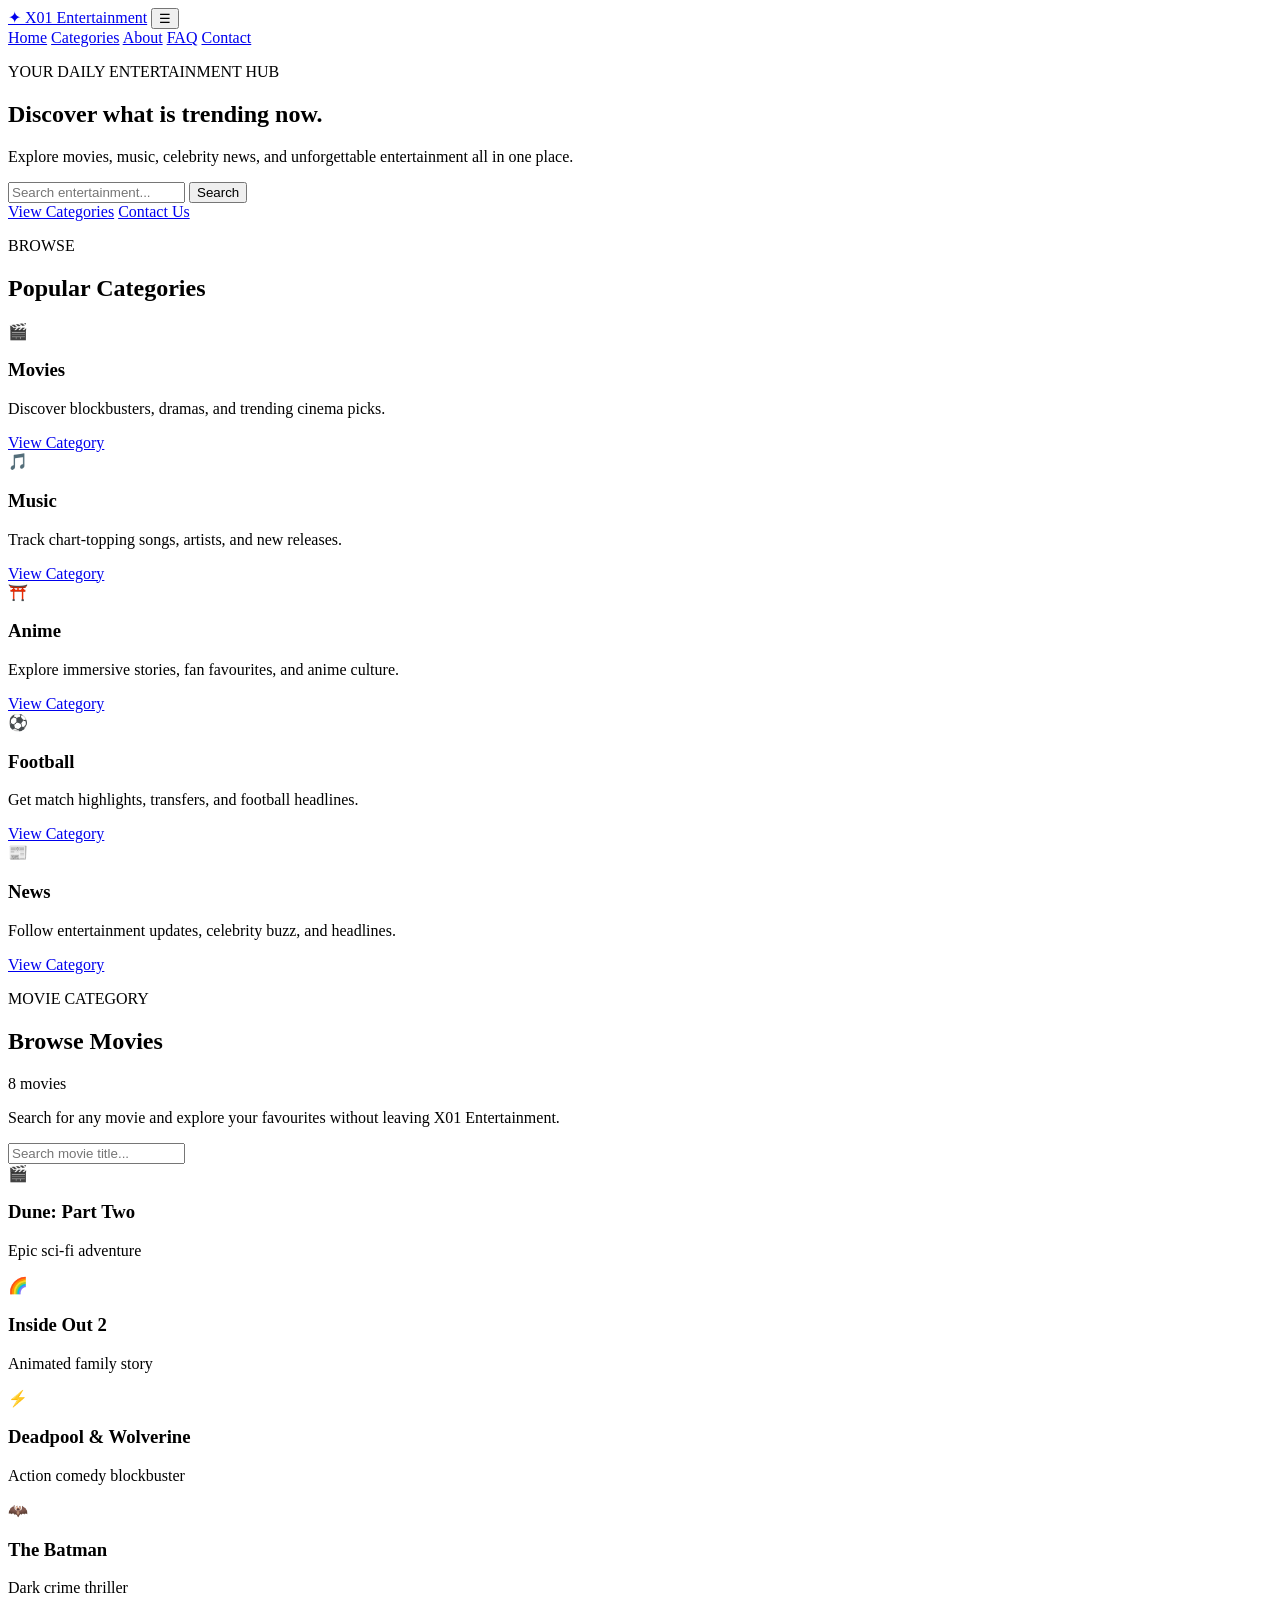
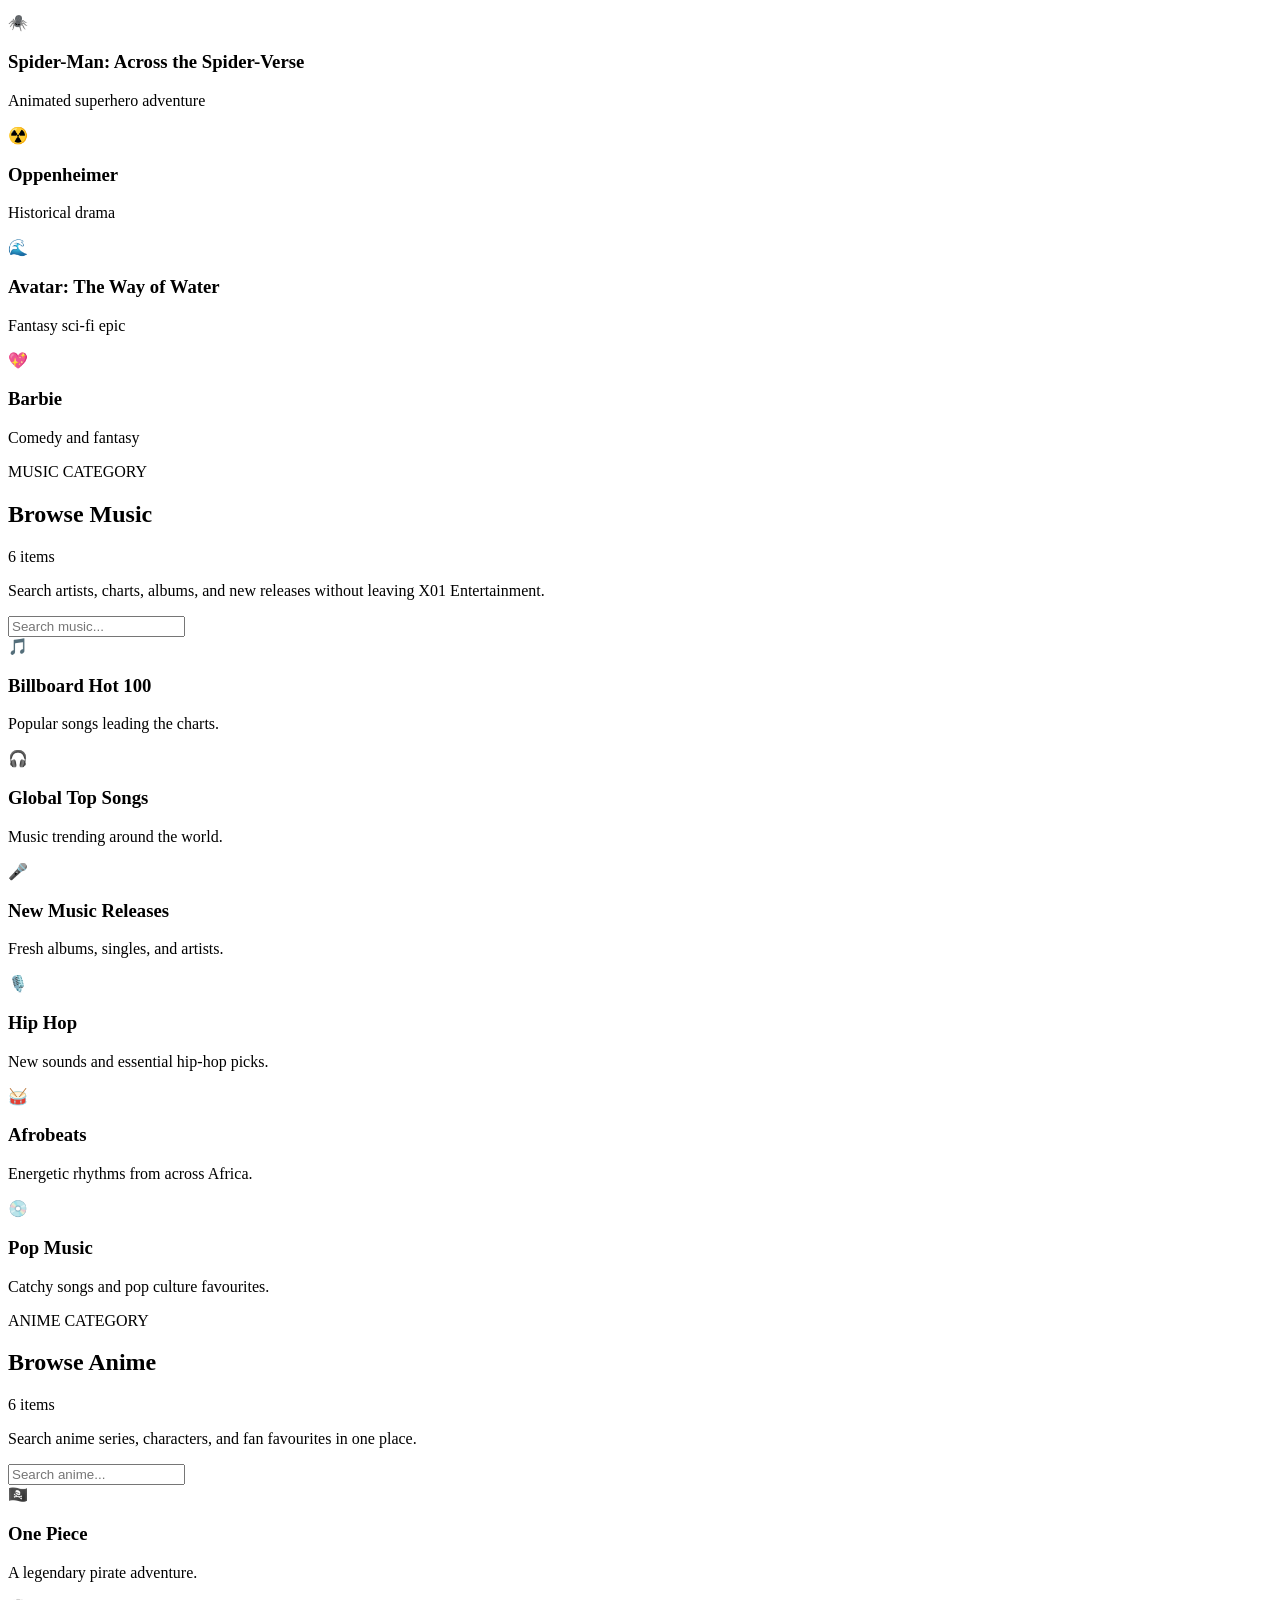
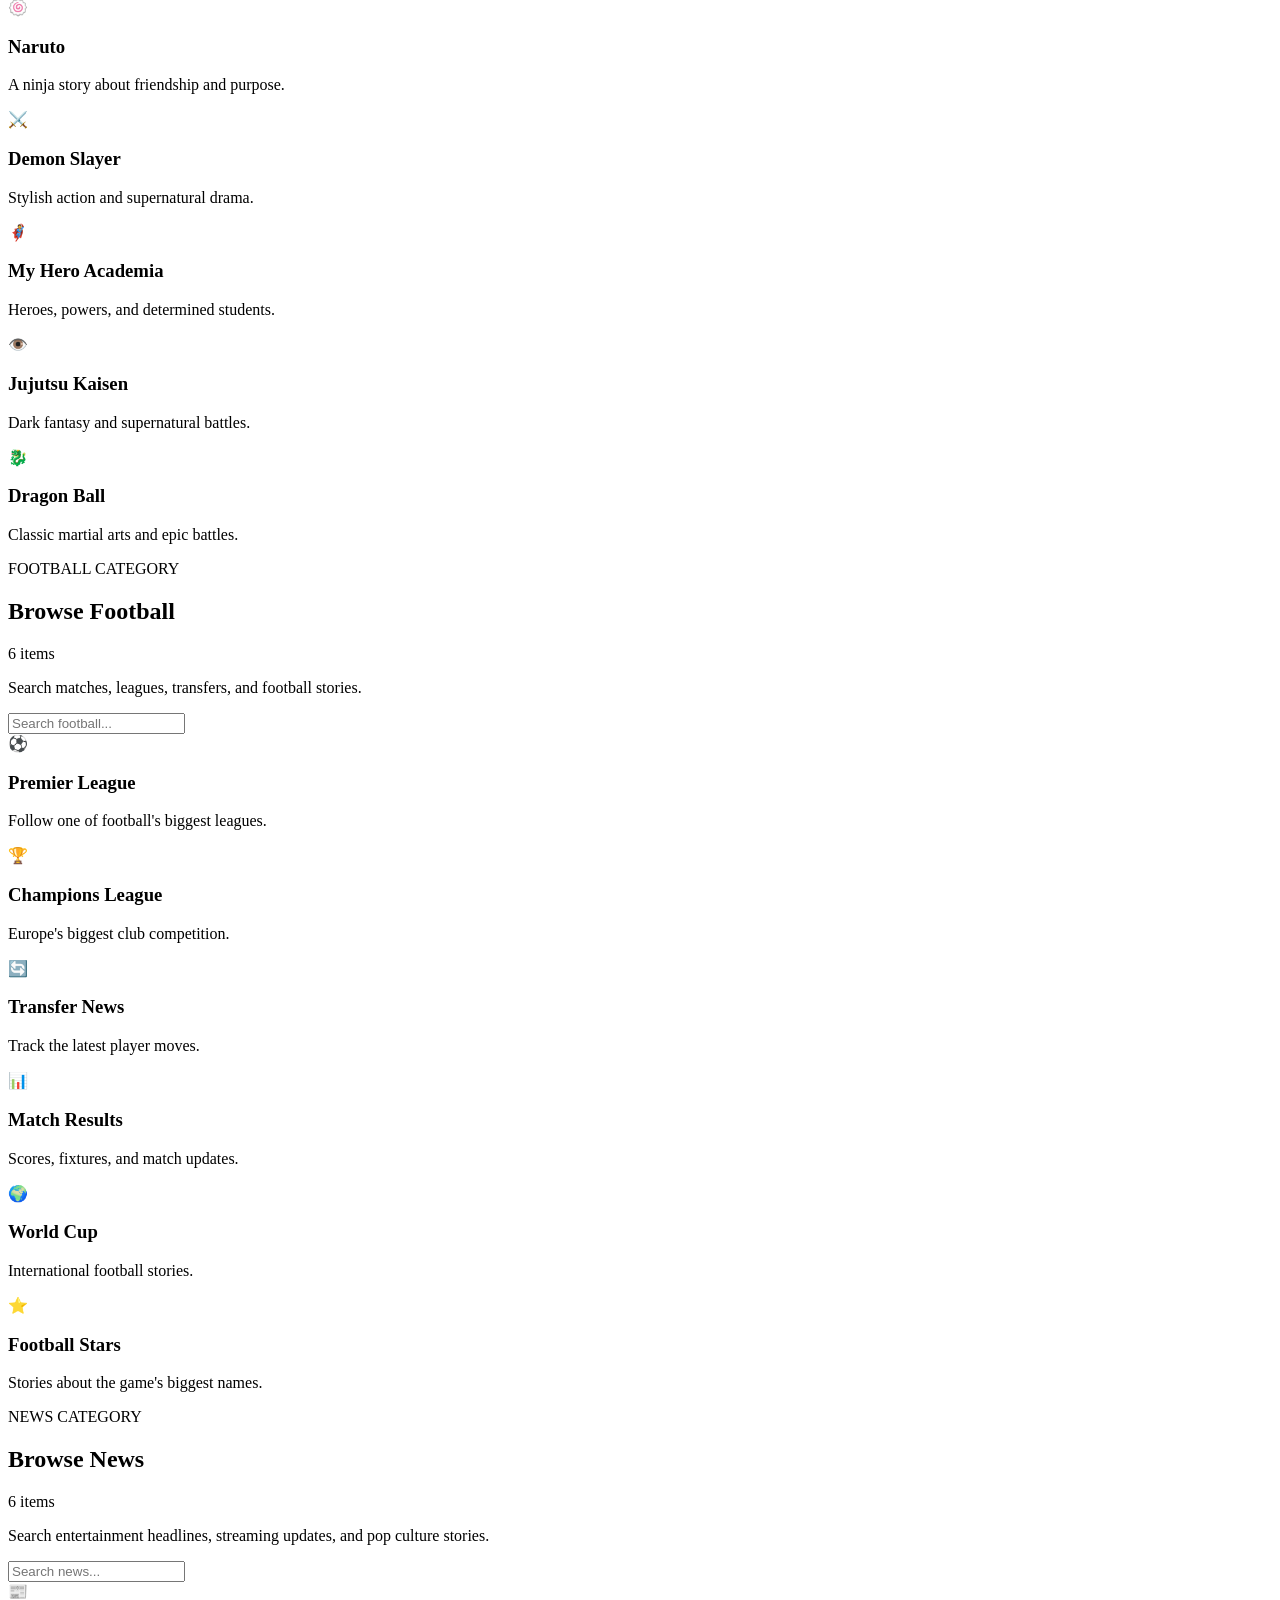
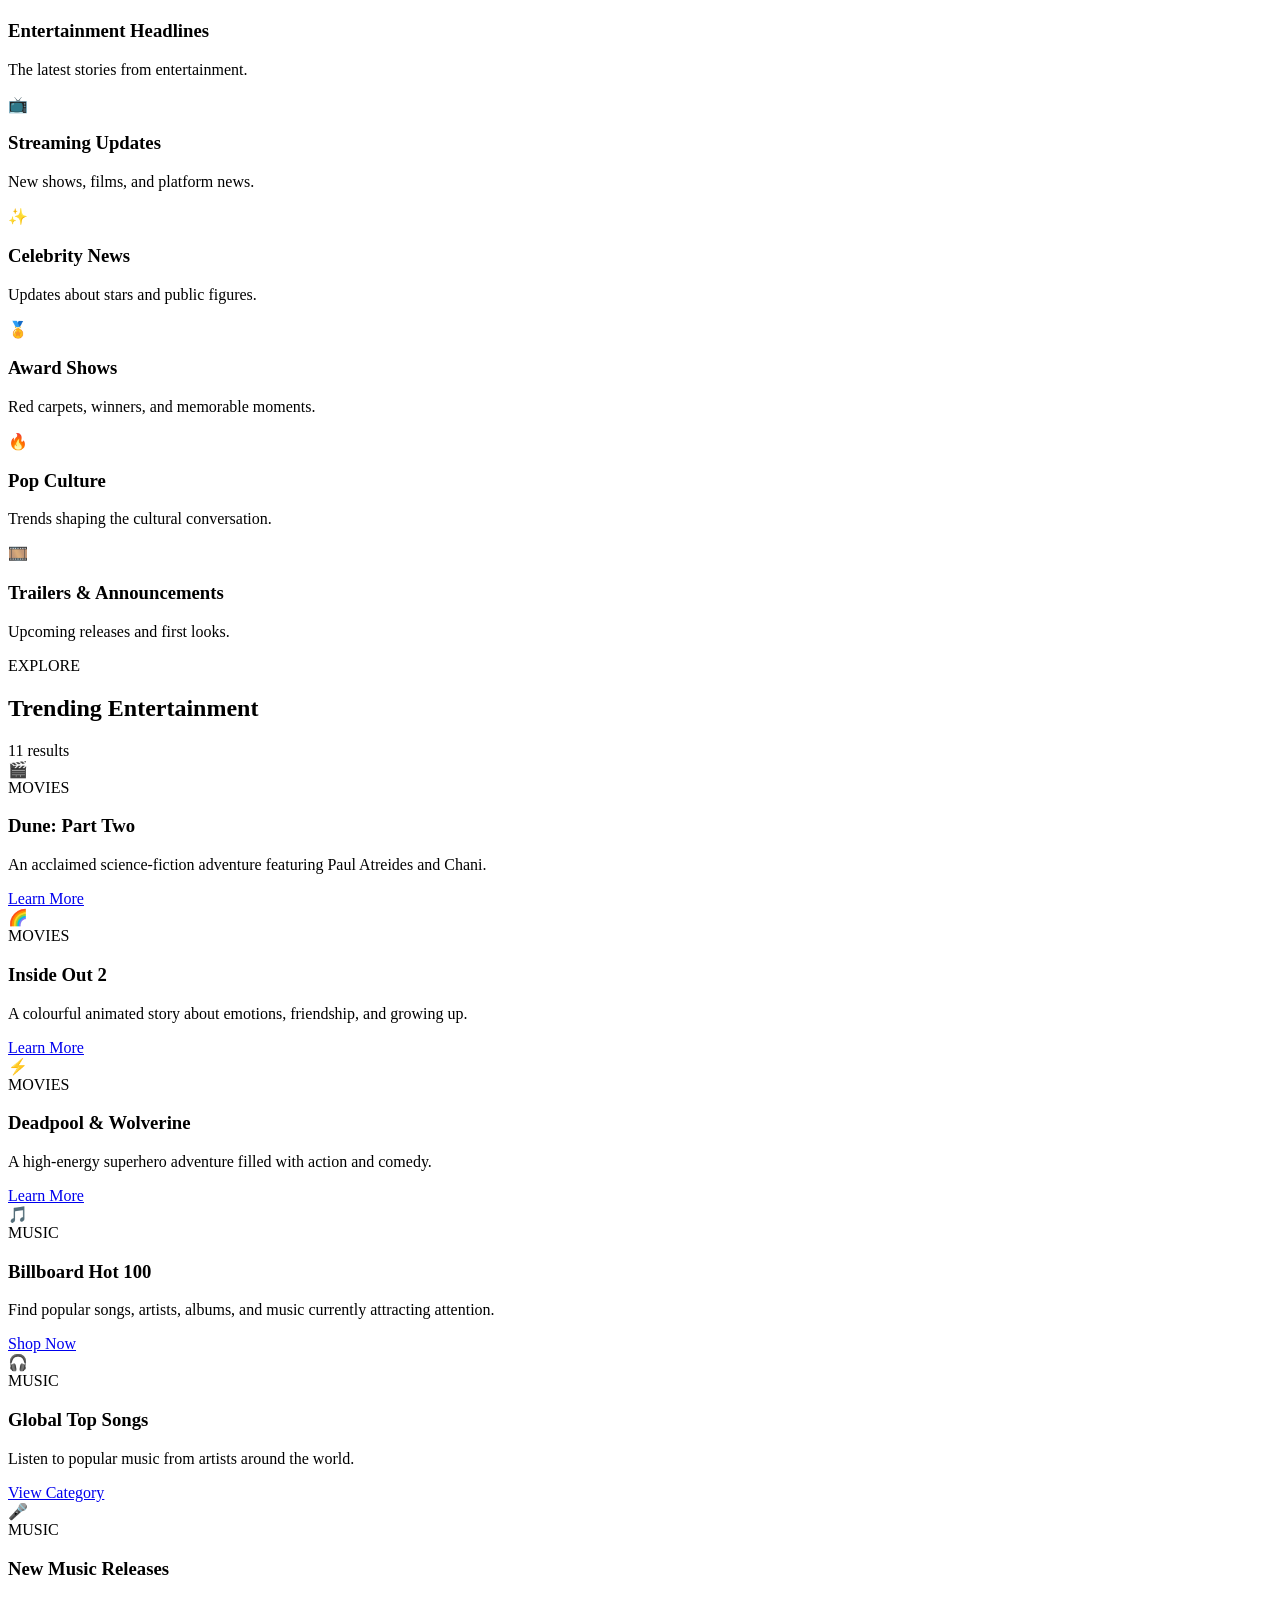
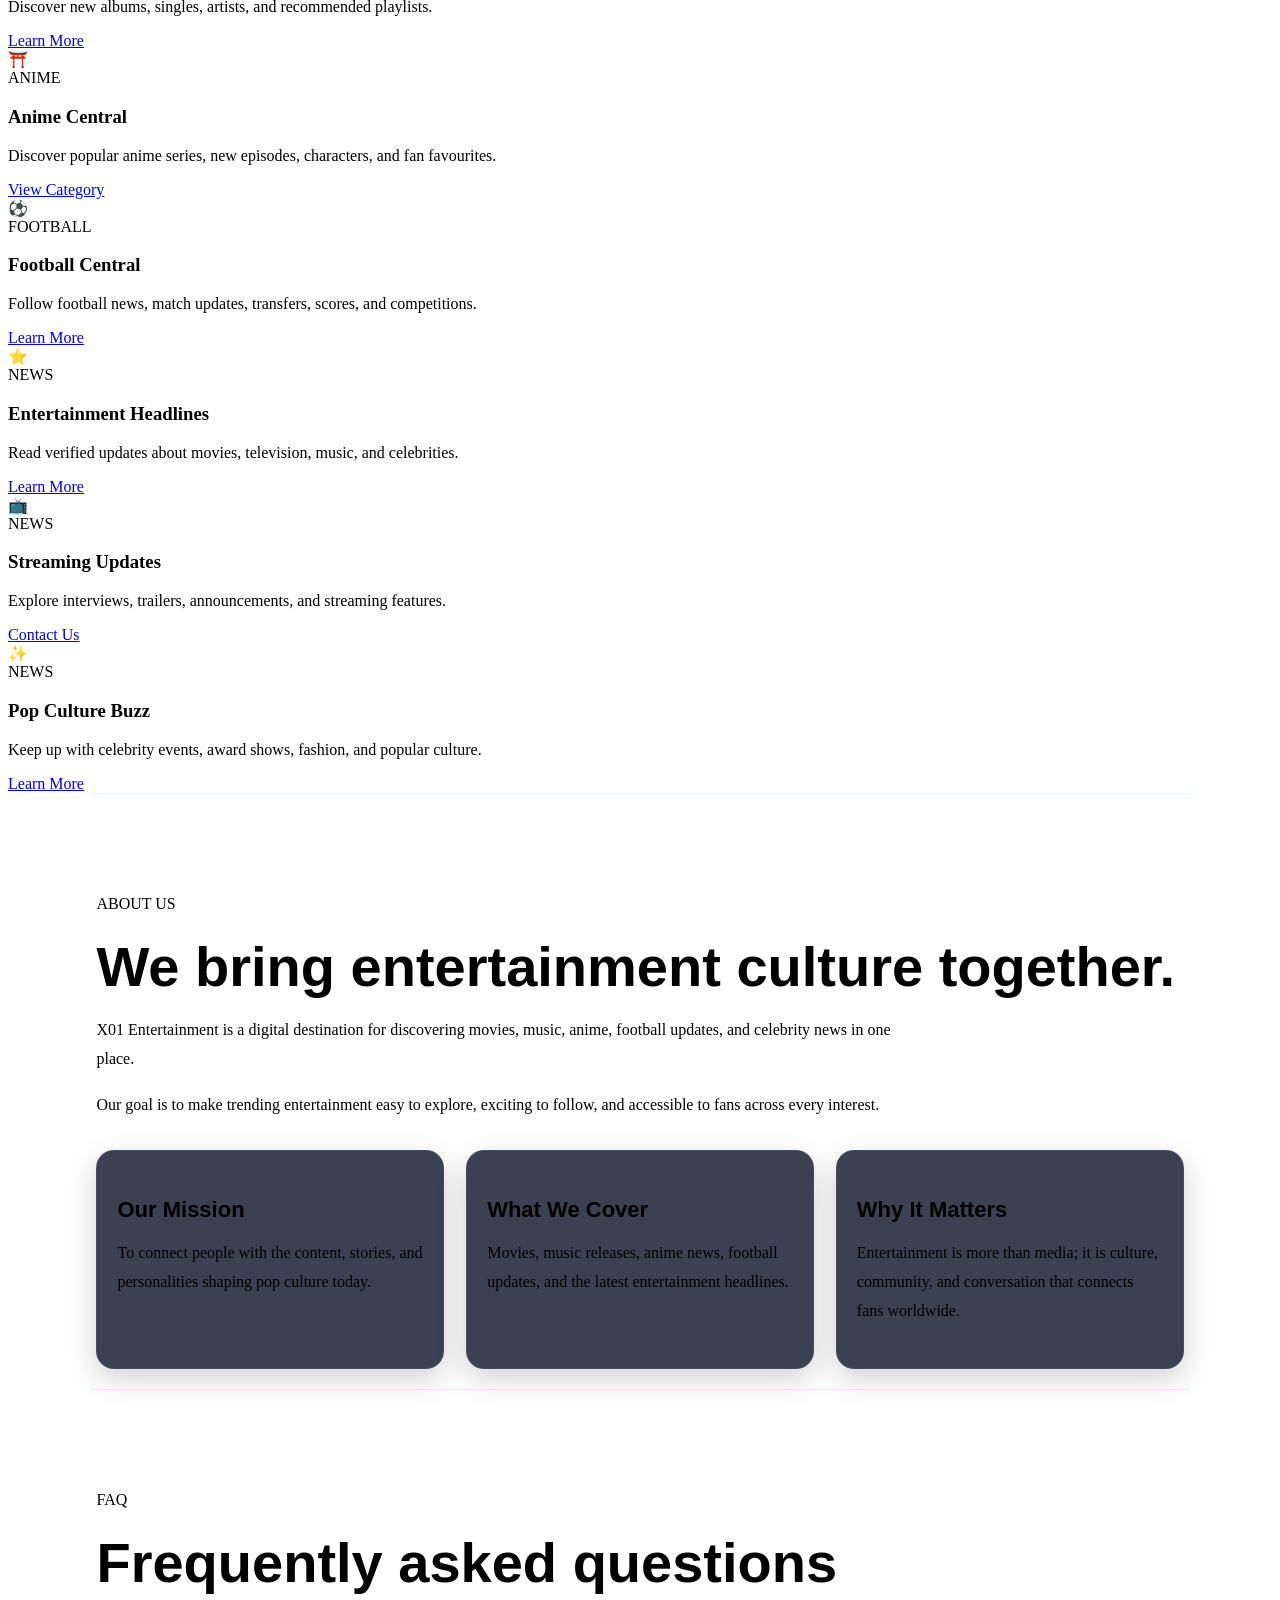
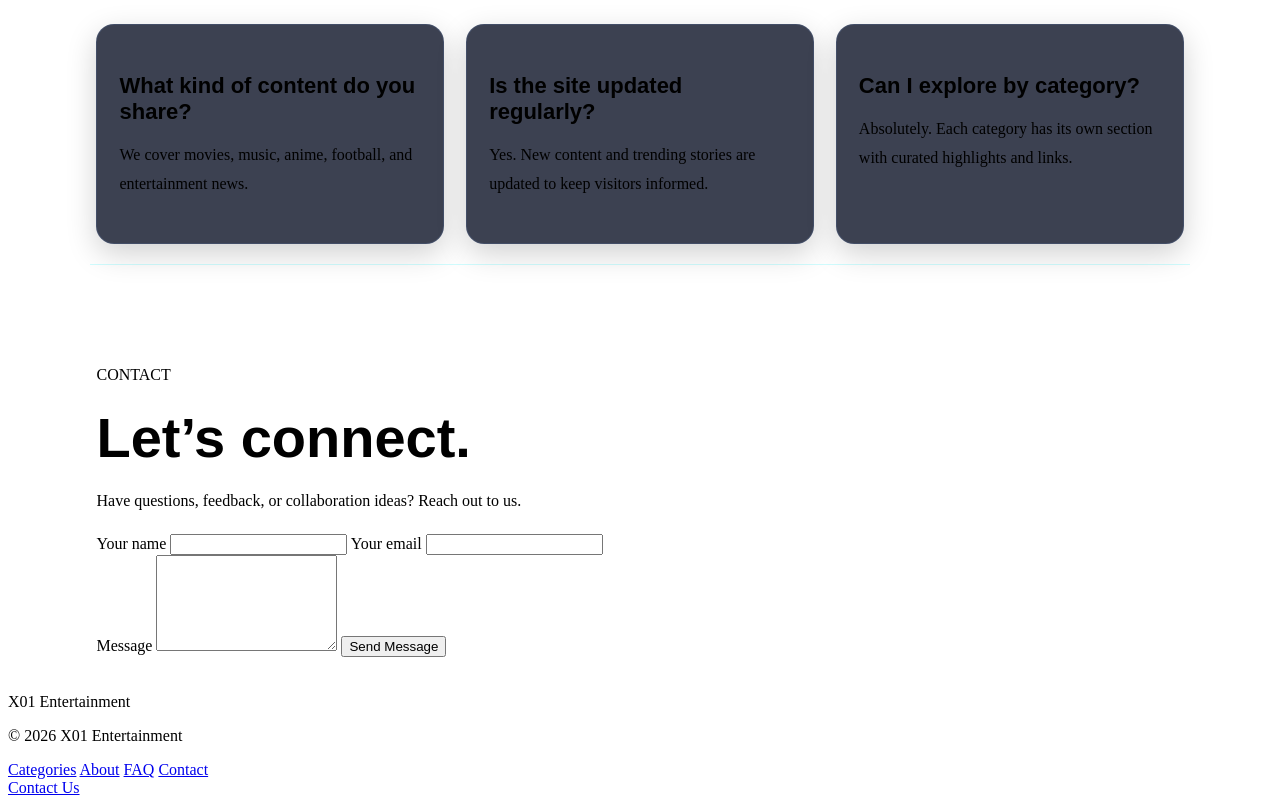
==== index.html @ 4077fd66 "Add files via upload" ====
<!DOCTYPE html>
<html lang="en">
<head>
    <meta charset="UTF-8">
    <meta name="viewport" content="width=device-width, initial-scale=1.0">
    <title>X01 Entertainment</title>
    <link rel="stylesheet" href="css/styles.css">
    <style>
        html {
            scroll-behavior: smooth;
        }

        .page-main {
            width: 100%;
        }

        .info-section {
            max-width: 1100px;
            margin: 0 auto;
            padding: 80px 7% 20px;
        }

        .info-section h1 {
            margin: 16px 0 18px;
            font-size: clamp(32px, 5vw, 56px);
            line-height: 1.1;
            font-family: "Orbitron", sans-serif;
        }

        .info-section p {
            color: var(--muted);
            line-height: 1.8;
            max-width: 800px;
            margin-bottom: 18px;
        }

        .info-grid,
        .category-feature-list,
        .faq-list {
            display: grid;
            grid-template-columns: repeat(3, minmax(0, 1fr));
            gap: 22px;
            margin-top: 30px;
        }

        .info-card,
        .feature-item,
        .faq-item,
        .contact-card {
            padding: 24px 20px;
            border: 1px solid #52648b66;
            border-radius: 18px;
            background: rgba(12, 18, 38, 0.8);
            box-shadow: 0 10px 30px rgba(0,0,0,0.18);
        }

        .info-card h3,
        .feature-item h3,
        .faq-item h3 {
            margin-bottom: 10px;
            font-size: 22px;
            font-family: "Orbitron", sans-serif;
        }

        .faq-item,
        .contact-card {
            padding: 26px 22px;
        }

        .contact-card {
            max-width: 540px;
            margin: 24px 0 18px;
        }

        .contact-card p {
            margin: 0 0 10px;
        }

        .section-divider {
            max-width: 1100px;
            margin: 0 auto;
            height: 1px;
            background: rgba(0,245,255,0.18);
        }

        @media (max-width: 900px) {
            .info-grid,
            .category-feature-list,
            .faq-list {
                grid-template-columns: 1fr;
            }
        }
    </style>
</head>
<body class="home-page">
    <header class="site-header">
        <a class="brand" href="#top"><span>✦</span> X01 Entertainment</a>

        <button class="mobile-menu-toggle" aria-label="Toggle navigation" aria-expanded="false">
            ☰
        </button>

        <nav class="site-nav">
            <a href="#home">Home</a>
            <a href="#categories">Categories</a>
            <a href="#about">About</a>
            <a href="#faq">FAQ</a>
            <a href="#contact">Contact</a>
        </nav>
    </header>

    <main id="top" class="page-main">
        <section class="hero-section" id="home">
            <div class="hero-content">
                <p class="eyebrow">YOUR DAILY ENTERTAINMENT HUB</p>
                <h1>Discover what is <span>trending now.</span></h1>
                <p>Explore movies, music, celebrity news, and unforgettable entertainment all in one place.</p>

                <div class="search-box">
                    <input id="searchInput" type="search" placeholder="Search entertainment...">
                    <button id="searchButton">Search</button>
                </div>

                <div class="cta-row">
                    <a class="primary-btn" href="#categories">View Categories</a>
                    <a class="secondary-btn" href="#contact">Contact Us</a>
                </div>
            </div>
        </section>

        <section class="categories-showcase" id="categories">
            <div class="section-heading">
                <div>
                    <p class="eyebrow">BROWSE</p>
                    <h2>Popular Categories</h2>
                </div>
            </div>

            <div class="category-grid">
                <article class="category-panel">
                    <div class="category-icon">🎬</div>
                    <h3>Movies</h3>
                    <p>Discover blockbusters, dramas, and trending cinema picks.</p>
                    <a href="#movie-library" class="mini-btn">View Category</a>
                </article>

                <article class="category-panel">
                    <div class="category-icon">🎵</div>
                    <h3>Music</h3>
                    <p>Track chart-topping songs, artists, and new releases.</p>
                    <a href="#music-library" class="mini-btn">View Category</a>
                </article>

                <article class="category-panel">
                    <div class="category-icon">⛩️</div>
                    <h3>Anime</h3>
                    <p>Explore immersive stories, fan favourites, and anime culture.</p>
                    <a href="#anime-library" class="mini-btn">View Category</a>
                </article>

                <article class="category-panel">
                    <div class="category-icon">⚽</div>
                    <h3>Football</h3>
                    <p>Get match highlights, transfers, and football headlines.</p>
                    <a href="#football-library" class="mini-btn">View Category</a>
                </article>

                <article class="category-panel">
                    <div class="category-icon">📰</div>
                    <h3>News</h3>
                    <p>Follow entertainment updates, celebrity buzz, and headlines.</p>
                    <a href="#news-library" class="mini-btn">View Category</a>
                </article>
            </div>
        </section>

        <section class="movie-library-section" id="movie-library">
            <div class="section-heading">
                <div>
                    <p class="eyebrow">MOVIE CATEGORY</p>
                    <h2>Browse Movies</h2>
                </div>
                <span id="movieResultCount">8 movies</span>
            </div>

            <p class="movie-library-intro">Search for any movie and explore your favourites without leaving X01 Entertainment.</p>

            <div class="movie-search-box">
                <input id="movieSearch" type="search" placeholder="Search movie title..." aria-label="Search movie title">
            </div>

            <div class="movie-grid" id="movieGrid">
                <article class="movie-item" data-name="Dune Part Two">
                    <div class="movie-icon">🎬</div>
                    <h3>Dune: Part Two</h3>
                    <p>Epic sci-fi adventure</p>
                </article>
                <article class="movie-item" data-name="Inside Out 2">
                    <div class="movie-icon">🌈</div>
                    <h3>Inside Out 2</h3>
                    <p>Animated family story</p>
                </article>
                <article class="movie-item" data-name="Deadpool and Wolverine">
                    <div class="movie-icon">⚡</div>
                    <h3>Deadpool &amp; Wolverine</h3>
                    <p>Action comedy blockbuster</p>
                </article>
                <article class="movie-item" data-name="The Batman">
                    <div class="movie-icon">🦇</div>
                    <h3>The Batman</h3>
                    <p>Dark crime thriller</p>
                </article>
                <article class="movie-item" data-name="Spider Man Across the Spider Verse">
                    <div class="movie-icon">🕷️</div>
                    <h3>Spider-Man: Across the Spider-Verse</h3>
                    <p>Animated superhero adventure</p>
                </article>
                <article class="movie-item" data-name="Oppenheimer">
                    <div class="movie-icon">☢️</div>
                    <h3>Oppenheimer</h3>
                    <p>Historical drama</p>
                </article>
                <article class="movie-item" data-name="Avatar The Way of Water">
                    <div class="movie-icon">🌊</div>
                    <h3>Avatar: The Way of Water</h3>
                    <p>Fantasy sci-fi epic</p>
                </article>
                <article class="movie-item" data-name="Barbie">
                    <div class="movie-icon">💖</div>
                    <h3>Barbie</h3>
                    <p>Comedy and fantasy</p>
                </article>
            </div>

            <p id="movieNoResults" class="no-results" hidden>No movie found.</p>
        </section>

        <section class="category-library" id="music-library">
            <div class="section-heading">
                <div>
                    <p class="eyebrow">MUSIC CATEGORY</p>
                    <h2>Browse Music</h2>
                </div>
                <span id="musicResultCount">6 items</span>
            </div>
            <p class="category-library-intro">Search artists, charts, albums, and new releases without leaving X01 Entertainment.</p>
            <div class="category-search-box"><input id="musicSearch" type="search" placeholder="Search music..." aria-label="Search music"></div>
            <div class="category-card-grid" id="musicGrid">
                <article class="category-item" data-name="Billboard Hot 100"><div class="category-item-icon">🎵</div><h3>Billboard Hot 100</h3><p>Popular songs leading the charts.</p></article>
                <article class="category-item" data-name="Global Top Songs"><div class="category-item-icon">🎧</div><h3>Global Top Songs</h3><p>Music trending around the world.</p></article>
                <article class="category-item" data-name="New Music Releases"><div class="category-item-icon">🎤</div><h3>New Music Releases</h3><p>Fresh albums, singles, and artists.</p></article>
                <article class="category-item" data-name="Hip Hop"><div class="category-item-icon">🎙️</div><h3>Hip Hop</h3><p>New sounds and essential hip-hop picks.</p></article>
                <article class="category-item" data-name="Afrobeats"><div class="category-item-icon">🥁</div><h3>Afrobeats</h3><p>Energetic rhythms from across Africa.</p></article>
                <article class="category-item" data-name="Pop Music"><div class="category-item-icon">💿</div><h3>Pop Music</h3><p>Catchy songs and pop culture favourites.</p></article>
            </div>
            <p id="musicNoResults" class="no-results" hidden>No music was found.</p>
        </section>

        <section class="category-library" id="anime-library">
            <div class="section-heading">
                <div>
                    <p class="eyebrow">ANIME CATEGORY</p>
                    <h2>Browse Anime</h2>
                </div>
                <span id="animeResultCount">6 items</span>
            </div>
            <p class="category-library-intro">Search anime series, characters, and fan favourites in one place.</p>
            <div class="category-search-box"><input id="animeSearch" type="search" placeholder="Search anime..." aria-label="Search anime"></div>
            <div class="category-card-grid" id="animeGrid">
                <article class="category-item" data-name="One Piece"><div class="category-item-icon">🏴‍☠️</div><h3>One Piece</h3><p>A legendary pirate adventure.</p></article>
                <article class="category-item" data-name="Naruto"><div class="category-item-icon">🍥</div><h3>Naruto</h3><p>A ninja story about friendship and purpose.</p></article>
                <article class="category-item" data-name="Demon Slayer"><div class="category-item-icon">⚔️</div><h3>Demon Slayer</h3><p>Stylish action and supernatural drama.</p></article>
                <article class="category-item" data-name="My Hero Academia"><div class="category-item-icon">🦸</div><h3>My Hero Academia</h3><p>Heroes, powers, and determined students.</p></article>
                <article class="category-item" data-name="Jujutsu Kaisen"><div class="category-item-icon">👁️</div><h3>Jujutsu Kaisen</h3><p>Dark fantasy and supernatural battles.</p></article>
                <article class="category-item" data-name="Dragon Ball"><div class="category-item-icon">🐉</div><h3>Dragon Ball</h3><p>Classic martial arts and epic battles.</p></article>
            </div>
            <p id="animeNoResults" class="no-results" hidden>No anime was found.</p>
        </section>

        <section class="category-library" id="football-library">
            <div class="section-heading">
                <div>
                    <p class="eyebrow">FOOTBALL CATEGORY</p>
                    <h2>Browse Football</h2>
                </div>
                <span id="footballResultCount">6 items</span>
            </div>
            <p class="category-library-intro">Search matches, leagues, transfers, and football stories.</p>
            <div class="category-search-box"><input id="footballSearch" type="search" placeholder="Search football..." aria-label="Search football"></div>
            <div class="category-card-grid" id="footballGrid">
                <article class="category-item" data-name="Premier League"><div class="category-item-icon">⚽</div><h3>Premier League</h3><p>Follow one of football's biggest leagues.</p></article>
                <article class="category-item" data-name="Champions League"><div class="category-item-icon">🏆</div><h3>Champions League</h3><p>Europe's biggest club competition.</p></article>
                <article class="category-item" data-name="Transfer News"><div class="category-item-icon">🔄</div><h3>Transfer News</h3><p>Track the latest player moves.</p></article>
                <article class="category-item" data-name="Match Results"><div class="category-item-icon">📊</div><h3>Match Results</h3><p>Scores, fixtures, and match updates.</p></article>
                <article class="category-item" data-name="World Cup"><div class="category-item-icon">🌍</div><h3>World Cup</h3><p>International football stories.</p></article>
                <article class="category-item" data-name="Football Stars"><div class="category-item-icon">⭐</div><h3>Football Stars</h3><p>Stories about the game's biggest names.</p></article>
            </div>
            <p id="footballNoResults" class="no-results" hidden>No football content was found.</p>
        </section>

        <section class="category-library" id="news-library">
            <div class="section-heading">
                <div>
                    <p class="eyebrow">NEWS CATEGORY</p>
                    <h2>Browse News</h2>
                </div>
                <span id="newsResultCount">6 items</span>
            </div>
            <p class="category-library-intro">Search entertainment headlines, streaming updates, and pop culture stories.</p>
            <div class="category-search-box"><input id="newsSearch" type="search" placeholder="Search news..." aria-label="Search news"></div>
            <div class="category-card-grid" id="newsGrid">
                <article class="category-item" data-name="Entertainment Headlines"><div class="category-item-icon">📰</div><h3>Entertainment Headlines</h3><p>The latest stories from entertainment.</p></article>
                <article class="category-item" data-name="Streaming Updates"><div class="category-item-icon">📺</div><h3>Streaming Updates</h3><p>New shows, films, and platform news.</p></article>
                <article class="category-item" data-name="Celebrity News"><div class="category-item-icon">✨</div><h3>Celebrity News</h3><p>Updates about stars and public figures.</p></article>
                <article class="category-item" data-name="Award Shows"><div class="category-item-icon">🏅</div><h3>Award Shows</h3><p>Red carpets, winners, and memorable moments.</p></article>
                <article class="category-item" data-name="Pop Culture"><div class="category-item-icon">🔥</div><h3>Pop Culture</h3><p>Trends shaping the cultural conversation.</p></article>
                <article class="category-item" data-name="Trailers and Announcements"><div class="category-item-icon">🎞️</div><h3>Trailers &amp; Announcements</h3><p>Upcoming releases and first looks.</p></article>
            </div>
            <p id="newsNoResults" class="no-results" hidden>No news was found.</p>
        </section>

        <section class="content-section" id="trending">
            <div class="section-heading">
                <div>
                    <p class="eyebrow">EXPLORE</p>
                    <h2>Trending Entertainment</h2>
                </div>
                <span id="resultCount">11 results</span>
            </div>

            <div class="card-grid" id="cardGrid">
                <article class="content-card" id="movies" data-title="Dune Part Two Movies Science Fiction">
                    <div class="card-image movie-image"><span>🎬</span></div>
                    <div class="card-body">
                        <span class="category">MOVIES</span>
                        <h3>Dune: Part Two</h3>
                        <p>An acclaimed science-fiction adventure featuring Paul Atreides and Chani.</p>
                        <a href="https://www.imdb.com/title/tt15239678/" target="_blank" rel="noopener" class="learn-more-link">Learn More</a>
                    </div>
                </article>

                <article class="content-card" data-title="Inside Out 2 Animation Family Movie">
                    <div class="card-image movie-image"><span>🌈</span></div>
                    <div class="card-body">
                        <span class="category">MOVIES</span>
                        <h3>Inside Out 2</h3>
                        <p>A colourful animated story about emotions, friendship, and growing up.</p>
                        <a href="https://www.imdb.com/title/tt22022452/" target="_blank" rel="noopener" class="learn-more-link">Learn More</a>
                    </div>
                </article>

                <article class="content-card" data-title="Deadpool Wolverine Action Marvel Movie">
                    <div class="card-image movie-image"><span>⚡</span></div>
                    <div class="card-body">
                        <span class="category">MOVIES</span>
                        <h3>Deadpool & Wolverine</h3>
                        <p>A high-energy superhero adventure filled with action and comedy.</p>
                        <a href="https://www.imdb.com/title/tt6263850/" target="_blank" rel="noopener" class="learn-more-link">Learn More</a>
                    </div>
                </article>

                <article class="content-card" id="music" data-title="Trending Music Billboard Songs">
                    <div class="card-image music-image"><span>🎵</span></div>
                    <div class="card-body">
                        <span class="category">MUSIC</span>
                        <h3>Billboard Hot 100</h3>
                        <p>Find popular songs, artists, albums, and music currently attracting attention.</p>
                        <a href="https://www.billboard.com/charts/hot-100/" target="_blank" rel="noopener" class="learn-more-link">Shop Now</a>
                    </div>
                </article>

                <article class="content-card" data-title="Spotify Global Music Playlist">
                    <div class="card-image music-image"><span>🎧</span></div>
                    <div class="card-body">
                        <span class="category">MUSIC</span>
                        <h3>Global Top Songs</h3>
                        <p>Listen to popular music from artists around the world.</p>
                        <a href="https://charts.spotify.com/" target="_blank" rel="noopener" class="learn-more-link">View Category</a>
                    </div>
                </article>

                <article class="content-card" data-title="New Music Releases Artists Albums">
                    <div class="card-image music-image"><span>🎤</span></div>
                    <div class="card-body">
                        <span class="category">MUSIC</span>
                        <h3>New Music Releases</h3>
                        <p>Discover new albums, singles, artists, and recommended playlists.</p>
                        <a href="https://www.youtube.com/music" target="_blank" rel="noopener" class="learn-more-link">Learn More</a>
                    </div>
                </article>

                <article class="content-card" id="anime" data-title="Anime One Piece Naruto Demon Slayer">
                    <div class="card-image anime-image"><span>⛩️</span></div>
                    <div class="card-body">
                        <span class="category">ANIME</span>
                        <h3>Anime Central</h3>
                        <p>Discover popular anime series, new episodes, characters, and fan favourites.</p>
                        <a href="https://www.crunchyroll.com/news" target="_blank" rel="noopener" class="learn-more-link">View Category</a>
                    </div>
                </article>

                <article class="content-card" id="football" data-title="Football Soccer Premier League Champions League">
                    <div class="card-image football-image"><span>⚽</span></div>
                    <div class="card-body">
                        <span class="category">FOOTBALL</span>
                        <h3>Football Central</h3>
                        <p>Follow football news, match updates, transfers, scores, and competitions.</p>
                        <a href="https://www.espn.com/soccer/" target="_blank" rel="noopener" class="learn-more-link">Learn More</a>
                    </div>
                </article>

                <article class="content-card" id="news" data-title="Entertainment News Reuters">
                    <div class="card-image news-image"><span>⭐</span></div>
                    <div class="card-body">
                        <span class="category">NEWS</span>
                        <h3>Entertainment Headlines</h3>
                        <p>Read verified updates about movies, television, music, and celebrities.</p>
                        <a href="https://www.reuters.com/entertainment/" target="_blank" rel="noopener" class="learn-more-link">Learn More</a>
                    </div>
                </article>

                <article class="content-card" data-title="Netflix Tudum Entertainment News">
                    <div class="card-image news-image"><span>📺</span></div>
                    <div class="card-body">
                        <span class="category">NEWS</span>
                        <h3>Streaming Updates</h3>
                        <p>Explore interviews, trailers, announcements, and streaming features.</p>
                        <a href="https://www.netflix.com/tudum" target="_blank" rel="noopener" class="learn-more-link">Contact Us</a>
                    </div>
                </article>

                <article class="content-card" data-title="Celebrity Pop Culture Entertainment">
                    <div class="card-image news-image"><span>✨</span></div>
                    <div class="card-body">
                        <span class="category">NEWS</span>
                        <h3>Pop Culture Buzz</h3>
                        <p>Keep up with celebrity events, award shows, fashion, and popular culture.</p>
                        <a href="https://apnews.com/hub/entertainment" target="_blank" rel="noopener" class="learn-more-link">Learn More</a>
                    </div>
                </article>
            </div>

            <p id="noResults" class="no-results" hidden>No entertainment was found.</p>
        </section>

        <div class="section-divider"></div>

        <section class="info-section" id="about">
            <p class="eyebrow">ABOUT US</p>
            <h1>We bring entertainment culture together.</h1>
            <p>X01 Entertainment is a digital destination for discovering movies, music, anime, football updates, and celebrity news in one place.</p>
            <p>Our goal is to make trending entertainment easy to explore, exciting to follow, and accessible to fans across every interest.</p>

            <div class="info-grid">
                <article class="info-card">
                    <h3>Our Mission</h3>
                    <p>To connect people with the content, stories, and personalities shaping pop culture today.</p>
                </article>
                <article class="info-card">
                    <h3>What We Cover</h3>
                    <p>Movies, music releases, anime news, football updates, and the latest entertainment headlines.</p>
                </article>
                <article class="info-card">
                    <h3>Why It Matters</h3>
                    <p>Entertainment is more than media; it is culture, community, and conversation that connects fans worldwide.</p>
                </article>
            </div>
        </section>

        <div class="section-divider"></div>

        <section class="info-section" id="faq">
            <p class="eyebrow">FAQ</p>
            <h1>Frequently asked questions</h1>

            <div class="faq-list">
                <article class="faq-item">
                    <h3>What kind of content do you share?</h3>
                    <p>We cover movies, music, anime, football, and entertainment news.</p>
                </article>

                <article class="faq-item">
                    <h3>Is the site updated regularly?</h3>
                    <p>Yes. New content and trending stories are updated to keep visitors informed.</p>
                </article>

                <article class="faq-item">
                    <h3>Can I explore by category?</h3>
                    <p>Absolutely. Each category has its own section with curated highlights and links.</p>
                </article>
            </div>
        </section>

        <div class="section-divider"></div>

        <section class="info-section" id="contact">
            <p class="eyebrow">CONTACT</p>
            <h1>Let’s connect.</h1>
            <p>Have questions, feedback, or collaboration ideas? Reach out to us.</p>

            <form class="contact-form" id="contactForm">
                <div class="contact-form-grid">
                    <label>
                        Your name
                        <input id="contactName" name="name" type="text" required autocomplete="name">
                    </label>
                    <label>
                        Your email
                        <input id="contactEmail" name="email" type="email" required autocomplete="email">
                    </label>
                </div>
                <label>
                    Message
                    <textarea id="contactMessage" name="message" rows="6" required></textarea>
                </label>
                <button class="primary-btn contact-submit" type="submit">Send Message</button>
                <p class="form-status" id="contactStatus" role="status" hidden></p>
            </form>
        </section>
    </main>

    <footer class="site-footer">
        <div>
            <p class="footer-brand">X01 Entertainment</p>
            <p>© 2026 X01 Entertainment</p>
        </div>

        <div class="footer-links">
            <a href="#categories">Categories</a>
            <a href="#about">About</a>
            <a href="#faq">FAQ</a>
            <a href="#contact">Contact</a>
        </div>

        <a class="primary-btn footer-btn" href="mailto:hello@x01entertainment.com">Contact Us</a>
    </footer>

    <script>
        const searchInput = document.getElementById("searchInput");
        const searchButton = document.getElementById("searchButton");
        const cards = [...document.querySelectorAll(".content-card")];
        const resultCount = document.getElementById("resultCount");
        const noResults = document.getElementById("noResults");
        const movieSearch = document.getElementById("movieSearch");
        const movieItems = [...document.querySelectorAll(".movie-item")];
        const movieResultCount = document.getElementById("movieResultCount");
        const movieNoResults = document.getElementById("movieNoResults");
        const menuToggle = document.querySelector(".mobile-menu-toggle");
        const header = document.querySelector(".site-header");
        const contactForm = document.getElementById("contactForm");
        const contactStatus = document.getElementById("contactStatus");

        function searchContent() {
            const query = searchInput.value.toLowerCase().trim();
            let visibleCards = 0;

            cards.forEach((card) => {
                const searchableText = card.textContent.toLowerCase();
                const matches = searchableText.includes(query);
                card.hidden = !matches;

                if (matches) visibleCards++;
            });

            resultCount.textContent = `${visibleCards} result${visibleCards === 1 ? "" : "s"}`;
            noResults.hidden = visibleCards !== 0;
        }

        searchInput.addEventListener("input", searchContent);
        searchButton.addEventListener("click", searchContent);

        contactForm.addEventListener("submit", async (event) => {
            event.preventDefault();

            const formData = new FormData(contactForm);
            const name = formData.get("name");
            const email = formData.get("email");
            const message = formData.get("message");
            const formButton = contactForm.querySelector("button[type=submit]");
            const blockedContentPattern = /(?:porn|pornograph|xxx|nsfw|adult\s*(?:content|video|material)|explicit\s*sexual|sex\s*(?:video|film|scene|work)|nude|nudity|onlyfans|sexual\s*(?:content|services?))/i;

            if (blockedContentPattern.test(`${name} ${message}`)) {
                contactStatus.hidden = false;
                contactStatus.textContent = "Explicit sexual or pornographic content is not allowed.";
                return;
            }

            formButton.disabled = true;
            formButton.textContent = "Sending...";
            contactStatus.hidden = false;
            contactStatus.textContent = "Sending your message...";

            try {
                const response = await fetch("/api/contact", {
                    method: "POST",
                    headers: { "Content-Type": "application/json" },
                    body: JSON.stringify({ name, email, message })
                });
                const result = await response.json();

                if (!response.ok) {
                    contactStatus.textContent = result.error || "The message could not be sent.";
                    return;
                }

                contactStatus.textContent = "Message sent successfully. We will get back to you soon.";
                contactForm.reset();
            } catch (error) {
                const subject = encodeURIComponent(`X01 Entertainment message from ${name}`);
                const body = encodeURIComponent(`Name: ${name}\nEmail: ${email}\n\n${message}`);
                contactStatus.textContent = "The local server is unavailable. Your email app will open instead.";
                window.location.href = `mailto:hello@x01entertainment.com?subject=${subject}&body=${body}`;
            } finally {
                formButton.disabled = false;
                formButton.textContent = "Send Message";
            }
        });

        movieSearch.addEventListener("input", () => {
            const query = movieSearch.value.trim().toLowerCase();
            let visibleMovies = 0;

            movieItems.forEach((movie) => {
                const matches = movie.dataset.name.toLowerCase().includes(query);
                movie.hidden = !matches;
                if (matches) visibleMovies++;
            });

            movieResultCount.textContent = `${visibleMovies} movie${visibleMovies === 1 ? "" : "s"}`;
            movieNoResults.hidden = visibleMovies !== 0;
        });

        function setupCategorySearch(searchId, itemSelector, countId, emptyId, label) {
            const search = document.getElementById(searchId);
            const items = [...document.querySelectorAll(itemSelector)];
            const count = document.getElementById(countId);
            const empty = document.getElementById(emptyId);

            search.addEventListener("input", () => {
                const query = search.value.trim().toLowerCase();
                let visibleItems = 0;

                items.forEach((item) => {
                    const matches = item.dataset.name.toLowerCase().includes(query);
                    item.hidden = !matches;
                    if (matches) visibleItems++;
                });

                count.textContent = `${visibleItems} ${label}${visibleItems === 1 ? "" : "s"}`;
                empty.hidden = visibleItems !== 0;
            });
        }

        setupCategorySearch("musicSearch", "#musicGrid .category-item", "musicResultCount", "musicNoResults", "item");
        setupCategorySearch("animeSearch", "#animeGrid .category-item", "animeResultCount", "animeNoResults", "item");
        setupCategorySearch("footballSearch", "#footballGrid .category-item", "footballResultCount", "footballNoResults", "item");
        setupCategorySearch("newsSearch", "#newsGrid .category-item", "newsResultCount", "newsNoResults", "item");

        if (menuToggle && header) {
            menuToggle.addEventListener("click", () => {
                const isOpen = header.classList.toggle("menu-open");
                menuToggle.setAttribute("aria-expanded", String(isOpen));
            });
        }

    </script>
</body>
</html>
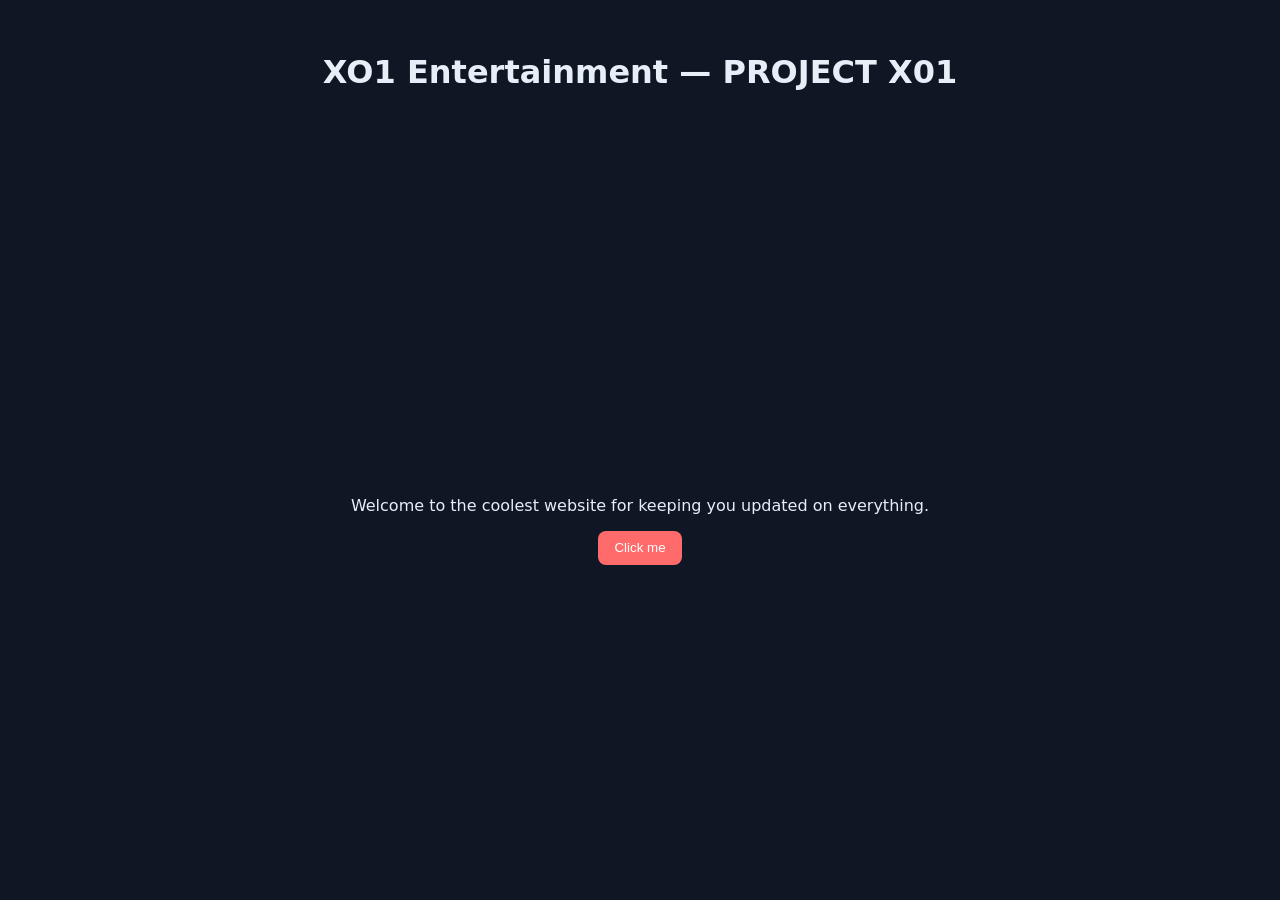
==== commit 5b4db838: "Move PROJECT X01 site files to repo root for Pages" ====
--- a/index.html
+++ b/index.html
@@ -1,668 +1,19 @@
-<!DOCTYPE html>
+<!doctype html>
 <html lang="en">
 <head>
-    <meta charset="UTF-8">
-    <meta name="viewport" content="width=device-width, initial-scale=1.0">
-    <title>X01 Entertainment</title>
-    <link rel="stylesheet" href="css/styles.css">
-    <style>
-        html {
-            scroll-behavior: smooth;
-        }
-
-        .page-main {
-            width: 100%;
-        }
-
-        .info-section {
-            max-width: 1100px;
-            margin: 0 auto;
-            padding: 80px 7% 20px;
-        }
-
-        .info-section h1 {
-            margin: 16px 0 18px;
-            font-size: clamp(32px, 5vw, 56px);
-            line-height: 1.1;
-            font-family: "Orbitron", sans-serif;
-        }
-
-        .info-section p {
-            color: var(--muted);
-            line-height: 1.8;
-            max-width: 800px;
-            margin-bottom: 18px;
-        }
-
-        .info-grid,
-        .category-feature-list,
-        .faq-list {
-            display: grid;
-            grid-template-columns: repeat(3, minmax(0, 1fr));
-            gap: 22px;
-            margin-top: 30px;
-        }
-
-        .info-card,
-        .feature-item,
-        .faq-item,
-        .contact-card {
-            padding: 24px 20px;
-            border: 1px solid #52648b66;
-            border-radius: 18px;
-            background: rgba(12, 18, 38, 0.8);
-            box-shadow: 0 10px 30px rgba(0,0,0,0.18);
-        }
-
-        .info-card h3,
-        .feature-item h3,
-        .faq-item h3 {
-            margin-bottom: 10px;
-            font-size: 22px;
-            font-family: "Orbitron", sans-serif;
-        }
-
-        .faq-item,
-        .contact-card {
-            padding: 26px 22px;
-        }
-
-        .contact-card {
-            max-width: 540px;
-            margin: 24px 0 18px;
-        }
-
-        .contact-card p {
-            margin: 0 0 10px;
-        }
-
-        .section-divider {
-            max-width: 1100px;
-            margin: 0 auto;
-            height: 1px;
-            background: rgba(0,245,255,0.18);
-        }
-
-        @media (max-width: 900px) {
-            .info-grid,
-            .category-feature-list,
-            .faq-list {
-                grid-template-columns: 1fr;
-            }
-        }
-    </style>
+  <meta charset="utf-8" />
+  <meta name="viewport" content="width=device-width,initial-scale=1" />
+  <title>PROJECT X01 — XO1 Entertainment</title>
+  <link rel="stylesheet" href="css/styles.css" />
 </head>
-<body class="home-page">
-    <header class="site-header">
-        <a class="brand" href="#top"><span>✦</span> X01 Entertainment</a>
-
-        <button class="mobile-menu-toggle" aria-label="Toggle navigation" aria-expanded="false">
-            ☰
-        </button>
-
-        <nav class="site-nav">
-            <a href="#home">Home</a>
-            <a href="#categories">Categories</a>
-            <a href="#about">About</a>
-            <a href="#faq">FAQ</a>
-            <a href="#contact">Contact</a>
-        </nav>
-    </header>
-
-    <main id="top" class="page-main">
-        <section class="hero-section" id="home">
-            <div class="hero-content">
-                <p class="eyebrow">YOUR DAILY ENTERTAINMENT HUB</p>
-                <h1>Discover what is <span>trending now.</span></h1>
-                <p>Explore movies, music, celebrity news, and unforgettable entertainment all in one place.</p>
-
-                <div class="search-box">
-                    <input id="searchInput" type="search" placeholder="Search entertainment...">
-                    <button id="searchButton">Search</button>
-                </div>
-
-                <div class="cta-row">
-                    <a class="primary-btn" href="#categories">View Categories</a>
-                    <a class="secondary-btn" href="#contact">Contact Us</a>
-                </div>
-            </div>
-        </section>
-
-        <section class="categories-showcase" id="categories">
-            <div class="section-heading">
-                <div>
-                    <p class="eyebrow">BROWSE</p>
-                    <h2>Popular Categories</h2>
-                </div>
-            </div>
-
-            <div class="category-grid">
-                <article class="category-panel">
-                    <div class="category-icon">🎬</div>
-                    <h3>Movies</h3>
-                    <p>Discover blockbusters, dramas, and trending cinema picks.</p>
-                    <a href="#movie-library" class="mini-btn">View Category</a>
-                </article>
-
-                <article class="category-panel">
-                    <div class="category-icon">🎵</div>
-                    <h3>Music</h3>
-                    <p>Track chart-topping songs, artists, and new releases.</p>
-                    <a href="#music-library" class="mini-btn">View Category</a>
-                </article>
-
-                <article class="category-panel">
-                    <div class="category-icon">⛩️</div>
-                    <h3>Anime</h3>
-                    <p>Explore immersive stories, fan favourites, and anime culture.</p>
-                    <a href="#anime-library" class="mini-btn">View Category</a>
-                </article>
-
-                <article class="category-panel">
-                    <div class="category-icon">⚽</div>
-                    <h3>Football</h3>
-                    <p>Get match highlights, transfers, and football headlines.</p>
-                    <a href="#football-library" class="mini-btn">View Category</a>
-                </article>
-
-                <article class="category-panel">
-                    <div class="category-icon">📰</div>
-                    <h3>News</h3>
-                    <p>Follow entertainment updates, celebrity buzz, and headlines.</p>
-                    <a href="#news-library" class="mini-btn">View Category</a>
-                </article>
-            </div>
-        </section>
-
-        <section class="movie-library-section" id="movie-library">
-            <div class="section-heading">
-                <div>
-                    <p class="eyebrow">MOVIE CATEGORY</p>
-                    <h2>Browse Movies</h2>
-                </div>
-                <span id="movieResultCount">8 movies</span>
-            </div>
-
-            <p class="movie-library-intro">Search for any movie and explore your favourites without leaving X01 Entertainment.</p>
-
-            <div class="movie-search-box">
-                <input id="movieSearch" type="search" placeholder="Search movie title..." aria-label="Search movie title">
-            </div>
-
-            <div class="movie-grid" id="movieGrid">
-                <article class="movie-item" data-name="Dune Part Two">
-                    <div class="movie-icon">🎬</div>
-                    <h3>Dune: Part Two</h3>
-                    <p>Epic sci-fi adventure</p>
-                </article>
-                <article class="movie-item" data-name="Inside Out 2">
-                    <div class="movie-icon">🌈</div>
-                    <h3>Inside Out 2</h3>
-                    <p>Animated family story</p>
-                </article>
-                <article class="movie-item" data-name="Deadpool and Wolverine">
-                    <div class="movie-icon">⚡</div>
-                    <h3>Deadpool &amp; Wolverine</h3>
-                    <p>Action comedy blockbuster</p>
-                </article>
-                <article class="movie-item" data-name="The Batman">
-                    <div class="movie-icon">🦇</div>
-                    <h3>The Batman</h3>
-                    <p>Dark crime thriller</p>
-                </article>
-                <article class="movie-item" data-name="Spider Man Across the Spider Verse">
-                    <div class="movie-icon">🕷️</div>
-                    <h3>Spider-Man: Across the Spider-Verse</h3>
-                    <p>Animated superhero adventure</p>
-                </article>
-                <article class="movie-item" data-name="Oppenheimer">
-                    <div class="movie-icon">☢️</div>
-                    <h3>Oppenheimer</h3>
-                    <p>Historical drama</p>
-                </article>
-                <article class="movie-item" data-name="Avatar The Way of Water">
-                    <div class="movie-icon">🌊</div>
-                    <h3>Avatar: The Way of Water</h3>
-                    <p>Fantasy sci-fi epic</p>
-                </article>
-                <article class="movie-item" data-name="Barbie">
-                    <div class="movie-icon">💖</div>
-                    <h3>Barbie</h3>
-                    <p>Comedy and fantasy</p>
-                </article>
-            </div>
-
-            <p id="movieNoResults" class="no-results" hidden>No movie found.</p>
-        </section>
-
-        <section class="category-library" id="music-library">
-            <div class="section-heading">
-                <div>
-                    <p class="eyebrow">MUSIC CATEGORY</p>
-                    <h2>Browse Music</h2>
-                </div>
-                <span id="musicResultCount">6 items</span>
-            </div>
-            <p class="category-library-intro">Search artists, charts, albums, and new releases without leaving X01 Entertainment.</p>
-            <div class="category-search-box"><input id="musicSearch" type="search" placeholder="Search music..." aria-label="Search music"></div>
-            <div class="category-card-grid" id="musicGrid">
-                <article class="category-item" data-name="Billboard Hot 100"><div class="category-item-icon">🎵</div><h3>Billboard Hot 100</h3><p>Popular songs leading the charts.</p></article>
-                <article class="category-item" data-name="Global Top Songs"><div class="category-item-icon">🎧</div><h3>Global Top Songs</h3><p>Music trending around the world.</p></article>
-                <article class="category-item" data-name="New Music Releases"><div class="category-item-icon">🎤</div><h3>New Music Releases</h3><p>Fresh albums, singles, and artists.</p></article>
-                <article class="category-item" data-name="Hip Hop"><div class="category-item-icon">🎙️</div><h3>Hip Hop</h3><p>New sounds and essential hip-hop picks.</p></article>
-                <article class="category-item" data-name="Afrobeats"><div class="category-item-icon">🥁</div><h3>Afrobeats</h3><p>Energetic rhythms from across Africa.</p></article>
-                <article class="category-item" data-name="Pop Music"><div class="category-item-icon">💿</div><h3>Pop Music</h3><p>Catchy songs and pop culture favourites.</p></article>
-            </div>
-            <p id="musicNoResults" class="no-results" hidden>No music was found.</p>
-        </section>
-
-        <section class="category-library" id="anime-library">
-            <div class="section-heading">
-                <div>
-                    <p class="eyebrow">ANIME CATEGORY</p>
-                    <h2>Browse Anime</h2>
-                </div>
-                <span id="animeResultCount">6 items</span>
-            </div>
-            <p class="category-library-intro">Search anime series, characters, and fan favourites in one place.</p>
-            <div class="category-search-box"><input id="animeSearch" type="search" placeholder="Search anime..." aria-label="Search anime"></div>
-            <div class="category-card-grid" id="animeGrid">
-                <article class="category-item" data-name="One Piece"><div class="category-item-icon">🏴‍☠️</div><h3>One Piece</h3><p>A legendary pirate adventure.</p></article>
-                <article class="category-item" data-name="Naruto"><div class="category-item-icon">🍥</div><h3>Naruto</h3><p>A ninja story about friendship and purpose.</p></article>
-                <article class="category-item" data-name="Demon Slayer"><div class="category-item-icon">⚔️</div><h3>Demon Slayer</h3><p>Stylish action and supernatural drama.</p></article>
-                <article class="category-item" data-name="My Hero Academia"><div class="category-item-icon">🦸</div><h3>My Hero Academia</h3><p>Heroes, powers, and determined students.</p></article>
-                <article class="category-item" data-name="Jujutsu Kaisen"><div class="category-item-icon">👁️</div><h3>Jujutsu Kaisen</h3><p>Dark fantasy and supernatural battles.</p></article>
-                <article class="category-item" data-name="Dragon Ball"><div class="category-item-icon">🐉</div><h3>Dragon Ball</h3><p>Classic martial arts and epic battles.</p></article>
-            </div>
-            <p id="animeNoResults" class="no-results" hidden>No anime was found.</p>
-        </section>
-
-        <section class="category-library" id="football-library">
-            <div class="section-heading">
-                <div>
-                    <p class="eyebrow">FOOTBALL CATEGORY</p>
-                    <h2>Browse Football</h2>
-                </div>
-                <span id="footballResultCount">6 items</span>
-            </div>
-            <p class="category-library-intro">Search matches, leagues, transfers, and football stories.</p>
-            <div class="category-search-box"><input id="footballSearch" type="search" placeholder="Search football..." aria-label="Search football"></div>
-            <div class="category-card-grid" id="footballGrid">
-                <article class="category-item" data-name="Premier League"><div class="category-item-icon">⚽</div><h3>Premier League</h3><p>Follow one of football's biggest leagues.</p></article>
-                <article class="category-item" data-name="Champions League"><div class="category-item-icon">🏆</div><h3>Champions League</h3><p>Europe's biggest club competition.</p></article>
-                <article class="category-item" data-name="Transfer News"><div class="category-item-icon">🔄</div><h3>Transfer News</h3><p>Track the latest player moves.</p></article>
-                <article class="category-item" data-name="Match Results"><div class="category-item-icon">📊</div><h3>Match Results</h3><p>Scores, fixtures, and match updates.</p></article>
-                <article class="category-item" data-name="World Cup"><div class="category-item-icon">🌍</div><h3>World Cup</h3><p>International football stories.</p></article>
-                <article class="category-item" data-name="Football Stars"><div class="category-item-icon">⭐</div><h3>Football Stars</h3><p>Stories about the game's biggest names.</p></article>
-            </div>
-            <p id="footballNoResults" class="no-results" hidden>No football content was found.</p>
-        </section>
-
-        <section class="category-library" id="news-library">
-            <div class="section-heading">
-                <div>
-                    <p class="eyebrow">NEWS CATEGORY</p>
-                    <h2>Browse News</h2>
-                </div>
-                <span id="newsResultCount">6 items</span>
-            </div>
-            <p class="category-library-intro">Search entertainment headlines, streaming updates, and pop culture stories.</p>
-            <div class="category-search-box"><input id="newsSearch" type="search" placeholder="Search news..." aria-label="Search news"></div>
-            <div class="category-card-grid" id="newsGrid">
-                <article class="category-item" data-name="Entertainment Headlines"><div class="category-item-icon">📰</div><h3>Entertainment Headlines</h3><p>The latest stories from entertainment.</p></article>
-                <article class="category-item" data-name="Streaming Updates"><div class="category-item-icon">📺</div><h3>Streaming Updates</h3><p>New shows, films, and platform news.</p></article>
-                <article class="category-item" data-name="Celebrity News"><div class="category-item-icon">✨</div><h3>Celebrity News</h3><p>Updates about stars and public figures.</p></article>
-                <article class="category-item" data-name="Award Shows"><div class="category-item-icon">🏅</div><h3>Award Shows</h3><p>Red carpets, winners, and memorable moments.</p></article>
-                <article class="category-item" data-name="Pop Culture"><div class="category-item-icon">🔥</div><h3>Pop Culture</h3><p>Trends shaping the cultural conversation.</p></article>
-                <article class="category-item" data-name="Trailers and Announcements"><div class="category-item-icon">🎞️</div><h3>Trailers &amp; Announcements</h3><p>Upcoming releases and first looks.</p></article>
-            </div>
-            <p id="newsNoResults" class="no-results" hidden>No news was found.</p>
-        </section>
-
-        <section class="content-section" id="trending">
-            <div class="section-heading">
-                <div>
-                    <p class="eyebrow">EXPLORE</p>
-                    <h2>Trending Entertainment</h2>
-                </div>
-                <span id="resultCount">11 results</span>
-            </div>
-
-            <div class="card-grid" id="cardGrid">
-                <article class="content-card" id="movies" data-title="Dune Part Two Movies Science Fiction">
-                    <div class="card-image movie-image"><span>🎬</span></div>
-                    <div class="card-body">
-                        <span class="category">MOVIES</span>
-                        <h3>Dune: Part Two</h3>
-                        <p>An acclaimed science-fiction adventure featuring Paul Atreides and Chani.</p>
-                        <a href="https://www.imdb.com/title/tt15239678/" target="_blank" rel="noopener" class="learn-more-link">Learn More</a>
-                    </div>
-                </article>
-
-                <article class="content-card" data-title="Inside Out 2 Animation Family Movie">
-                    <div class="card-image movie-image"><span>🌈</span></div>
-                    <div class="card-body">
-                        <span class="category">MOVIES</span>
-                        <h3>Inside Out 2</h3>
-                        <p>A colourful animated story about emotions, friendship, and growing up.</p>
-                        <a href="https://www.imdb.com/title/tt22022452/" target="_blank" rel="noopener" class="learn-more-link">Learn More</a>
-                    </div>
-                </article>
-
-                <article class="content-card" data-title="Deadpool Wolverine Action Marvel Movie">
-                    <div class="card-image movie-image"><span>⚡</span></div>
-                    <div class="card-body">
-                        <span class="category">MOVIES</span>
-                        <h3>Deadpool & Wolverine</h3>
-                        <p>A high-energy superhero adventure filled with action and comedy.</p>
-                        <a href="https://www.imdb.com/title/tt6263850/" target="_blank" rel="noopener" class="learn-more-link">Learn More</a>
-                    </div>
-                </article>
-
-                <article class="content-card" id="music" data-title="Trending Music Billboard Songs">
-                    <div class="card-image music-image"><span>🎵</span></div>
-                    <div class="card-body">
-                        <span class="category">MUSIC</span>
-                        <h3>Billboard Hot 100</h3>
-                        <p>Find popular songs, artists, albums, and music currently attracting attention.</p>
-                        <a href="https://www.billboard.com/charts/hot-100/" target="_blank" rel="noopener" class="learn-more-link">Shop Now</a>
-                    </div>
-                </article>
-
-                <article class="content-card" data-title="Spotify Global Music Playlist">
-                    <div class="card-image music-image"><span>🎧</span></div>
-                    <div class="card-body">
-                        <span class="category">MUSIC</span>
-                        <h3>Global Top Songs</h3>
-                        <p>Listen to popular music from artists around the world.</p>
-                        <a href="https://charts.spotify.com/" target="_blank" rel="noopener" class="learn-more-link">View Category</a>
-                    </div>
-                </article>
-
-                <article class="content-card" data-title="New Music Releases Artists Albums">
-                    <div class="card-image music-image"><span>🎤</span></div>
-                    <div class="card-body">
-                        <span class="category">MUSIC</span>
-                        <h3>New Music Releases</h3>
-                        <p>Discover new albums, singles, artists, and recommended playlists.</p>
-                        <a href="https://www.youtube.com/music" target="_blank" rel="noopener" class="learn-more-link">Learn More</a>
-                    </div>
-                </article>
-
-                <article class="content-card" id="anime" data-title="Anime One Piece Naruto Demon Slayer">
-                    <div class="card-image anime-image"><span>⛩️</span></div>
-                    <div class="card-body">
-                        <span class="category">ANIME</span>
-                        <h3>Anime Central</h3>
-                        <p>Discover popular anime series, new episodes, characters, and fan favourites.</p>
-                        <a href="https://www.crunchyroll.com/news" target="_blank" rel="noopener" class="learn-more-link">View Category</a>
-                    </div>
-                </article>
-
-                <article class="content-card" id="football" data-title="Football Soccer Premier League Champions League">
-                    <div class="card-image football-image"><span>⚽</span></div>
-                    <div class="card-body">
-                        <span class="category">FOOTBALL</span>
-                        <h3>Football Central</h3>
-                        <p>Follow football news, match updates, transfers, scores, and competitions.</p>
-                        <a href="https://www.espn.com/soccer/" target="_blank" rel="noopener" class="learn-more-link">Learn More</a>
-                    </div>
-                </article>
-
-                <article class="content-card" id="news" data-title="Entertainment News Reuters">
-                    <div class="card-image news-image"><span>⭐</span></div>
-                    <div class="card-body">
-                        <span class="category">NEWS</span>
-                        <h3>Entertainment Headlines</h3>
-                        <p>Read verified updates about movies, television, music, and celebrities.</p>
-                        <a href="https://www.reuters.com/entertainment/" target="_blank" rel="noopener" class="learn-more-link">Learn More</a>
-                    </div>
-                </article>
-
-                <article class="content-card" data-title="Netflix Tudum Entertainment News">
-                    <div class="card-image news-image"><span>📺</span></div>
-                    <div class="card-body">
-                        <span class="category">NEWS</span>
-                        <h3>Streaming Updates</h3>
-                        <p>Explore interviews, trailers, announcements, and streaming features.</p>
-                        <a href="https://www.netflix.com/tudum" target="_blank" rel="noopener" class="learn-more-link">Contact Us</a>
-                    </div>
-                </article>
-
-                <article class="content-card" data-title="Celebrity Pop Culture Entertainment">
-                    <div class="card-image news-image"><span>✨</span></div>
-                    <div class="card-body">
-                        <span class="category">NEWS</span>
-                        <h3>Pop Culture Buzz</h3>
-                        <p>Keep up with celebrity events, award shows, fashion, and popular culture.</p>
-                        <a href="https://apnews.com/hub/entertainment" target="_blank" rel="noopener" class="learn-more-link">Learn More</a>
-                    </div>
-                </article>
-            </div>
-
-            <p id="noResults" class="no-results" hidden>No entertainment was found.</p>
-        </section>
-
-        <div class="section-divider"></div>
-
-        <section class="info-section" id="about">
-            <p class="eyebrow">ABOUT US</p>
-            <h1>We bring entertainment culture together.</h1>
-            <p>X01 Entertainment is a digital destination for discovering movies, music, anime, football updates, and celebrity news in one place.</p>
-            <p>Our goal is to make trending entertainment easy to explore, exciting to follow, and accessible to fans across every interest.</p>
-
-            <div class="info-grid">
-                <article class="info-card">
-                    <h3>Our Mission</h3>
-                    <p>To connect people with the content, stories, and personalities shaping pop culture today.</p>
-                </article>
-                <article class="info-card">
-                    <h3>What We Cover</h3>
-                    <p>Movies, music releases, anime news, football updates, and the latest entertainment headlines.</p>
-                </article>
-                <article class="info-card">
-                    <h3>Why It Matters</h3>
-                    <p>Entertainment is more than media; it is culture, community, and conversation that connects fans worldwide.</p>
-                </article>
-            </div>
-        </section>
-
-        <div class="section-divider"></div>
-
-        <section class="info-section" id="faq">
-            <p class="eyebrow">FAQ</p>
-            <h1>Frequently asked questions</h1>
-
-            <div class="faq-list">
-                <article class="faq-item">
-                    <h3>What kind of content do you share?</h3>
-                    <p>We cover movies, music, anime, football, and entertainment news.</p>
-                </article>
-
-                <article class="faq-item">
-                    <h3>Is the site updated regularly?</h3>
-                    <p>Yes. New content and trending stories are updated to keep visitors informed.</p>
-                </article>
-
-                <article class="faq-item">
-                    <h3>Can I explore by category?</h3>
-                    <p>Absolutely. Each category has its own section with curated highlights and links.</p>
-                </article>
-            </div>
-        </section>
-
-        <div class="section-divider"></div>
-
-        <section class="info-section" id="contact">
-            <p class="eyebrow">CONTACT</p>
-            <h1>Let’s connect.</h1>
-            <p>Have questions, feedback, or collaboration ideas? Reach out to us.</p>
-
-            <form class="contact-form" id="contactForm">
-                <div class="contact-form-grid">
-                    <label>
-                        Your name
-                        <input id="contactName" name="name" type="text" required autocomplete="name">
-                    </label>
-                    <label>
-                        Your email
-                        <input id="contactEmail" name="email" type="email" required autocomplete="email">
-                    </label>
-                </div>
-                <label>
-                    Message
-                    <textarea id="contactMessage" name="message" rows="6" required></textarea>
-                </label>
-                <button class="primary-btn contact-submit" type="submit">Send Message</button>
-                <p class="form-status" id="contactStatus" role="status" hidden></p>
-            </form>
-        </section>
-    </main>
-
-    <footer class="site-footer">
-        <div>
-            <p class="footer-brand">X01 Entertainment</p>
-            <p>© 2026 X01 Entertainment</p>
-        </div>
-
-        <div class="footer-links">
-            <a href="#categories">Categories</a>
-            <a href="#about">About</a>
-            <a href="#faq">FAQ</a>
-            <a href="#contact">Contact</a>
-        </div>
-
-        <a class="primary-btn footer-btn" href="mailto:hello@x01entertainment.com">Contact Us</a>
-    </footer>
-
-    <script>
-        const searchInput = document.getElementById("searchInput");
-        const searchButton = document.getElementById("searchButton");
-        const cards = [...document.querySelectorAll(".content-card")];
-        const resultCount = document.getElementById("resultCount");
-        const noResults = document.getElementById("noResults");
-        const movieSearch = document.getElementById("movieSearch");
-        const movieItems = [...document.querySelectorAll(".movie-item")];
-        const movieResultCount = document.getElementById("movieResultCount");
-        const movieNoResults = document.getElementById("movieNoResults");
-        const menuToggle = document.querySelector(".mobile-menu-toggle");
-        const header = document.querySelector(".site-header");
-        const contactForm = document.getElementById("contactForm");
-        const contactStatus = document.getElementById("contactStatus");
-
-        function searchContent() {
-            const query = searchInput.value.toLowerCase().trim();
-            let visibleCards = 0;
-
-            cards.forEach((card) => {
-                const searchableText = card.textContent.toLowerCase();
-                const matches = searchableText.includes(query);
-                card.hidden = !matches;
-
-                if (matches) visibleCards++;
-            });
-
-            resultCount.textContent = `${visibleCards} result${visibleCards === 1 ? "" : "s"}`;
-            noResults.hidden = visibleCards !== 0;
-        }
-
-        searchInput.addEventListener("input", searchContent);
-        searchButton.addEventListener("click", searchContent);
-
-        contactForm.addEventListener("submit", async (event) => {
-            event.preventDefault();
-
-            const formData = new FormData(contactForm);
-            const name = formData.get("name");
-            const email = formData.get("email");
-            const message = formData.get("message");
-            const formButton = contactForm.querySelector("button[type=submit]");
-            const blockedContentPattern = /(?:porn|pornograph|xxx|nsfw|adult\s*(?:content|video|material)|explicit\s*sexual|sex\s*(?:video|film|scene|work)|nude|nudity|onlyfans|sexual\s*(?:content|services?))/i;
-
-            if (blockedContentPattern.test(`${name} ${message}`)) {
-                contactStatus.hidden = false;
-                contactStatus.textContent = "Explicit sexual or pornographic content is not allowed.";
-                return;
-            }
-
-            formButton.disabled = true;
-            formButton.textContent = "Sending...";
-            contactStatus.hidden = false;
-            contactStatus.textContent = "Sending your message...";
-
-            try {
-                const response = await fetch("/api/contact", {
-                    method: "POST",
-                    headers: { "Content-Type": "application/json" },
-                    body: JSON.stringify({ name, email, message })
-                });
-                const result = await response.json();
-
-                if (!response.ok) {
-                    contactStatus.textContent = result.error || "The message could not be sent.";
-                    return;
-                }
-
-                contactStatus.textContent = "Message sent successfully. We will get back to you soon.";
-                contactForm.reset();
-            } catch (error) {
-                const subject = encodeURIComponent(`X01 Entertainment message from ${name}`);
-                const body = encodeURIComponent(`Name: ${name}\nEmail: ${email}\n\n${message}`);
-                contactStatus.textContent = "The local server is unavailable. Your email app will open instead.";
-                window.location.href = `mailto:hello@x01entertainment.com?subject=${subject}&body=${body}`;
-            } finally {
-                formButton.disabled = false;
-                formButton.textContent = "Send Message";
-            }
-        });
-
-        movieSearch.addEventListener("input", () => {
-            const query = movieSearch.value.trim().toLowerCase();
-            let visibleMovies = 0;
-
-            movieItems.forEach((movie) => {
-                const matches = movie.dataset.name.toLowerCase().includes(query);
-                movie.hidden = !matches;
-                if (matches) visibleMovies++;
-            });
-
-            movieResultCount.textContent = `${visibleMovies} movie${visibleMovies === 1 ? "" : "s"}`;
-            movieNoResults.hidden = visibleMovies !== 0;
-        });
-
-        function setupCategorySearch(searchId, itemSelector, countId, emptyId, label) {
-            const search = document.getElementById(searchId);
-            const items = [...document.querySelectorAll(itemSelector)];
-            const count = document.getElementById(countId);
-            const empty = document.getElementById(emptyId);
-
-            search.addEventListener("input", () => {
-                const query = search.value.trim().toLowerCase();
-                let visibleItems = 0;
-
-                items.forEach((item) => {
-                    const matches = item.dataset.name.toLowerCase().includes(query);
-                    item.hidden = !matches;
-                    if (matches) visibleItems++;
-                });
-
-                count.textContent = `${visibleItems} ${label}${visibleItems === 1 ? "" : "s"}`;
-                empty.hidden = visibleItems !== 0;
-            });
-        }
-
-        setupCategorySearch("musicSearch", "#musicGrid .category-item", "musicResultCount", "musicNoResults", "item");
-        setupCategorySearch("animeSearch", "#animeGrid .category-item", "animeResultCount", "animeNoResults", "item");
-        setupCategorySearch("footballSearch", "#footballGrid .category-item", "footballResultCount", "footballNoResults", "item");
-        setupCategorySearch("newsSearch", "#newsGrid .category-item", "newsResultCount", "newsNoResults", "item");
-
-        if (menuToggle && header) {
-            menuToggle.addEventListener("click", () => {
-                const isOpen = header.classList.toggle("menu-open");
-                menuToggle.setAttribute("aria-expanded", String(isOpen));
-            });
-        }
-
-    </script>
+<body>
+  <header>
+    <h1>XO1 Entertainment — PROJECT X01</h1>
+  </header>
+  <main>
+    <p>Welcome to the coolest website for keeping you updated on everything.</p>
+    <button id="cta">Click me</button>
+  </main>
+  <script src="js/script.js"></script>
 </body>
 </html>
--- a/css/styles.css
+++ b/css/styles.css
@@ -0,0 +1,5 @@
+:root{--bg:#0f1724;--fg:#e6eef8;--accent:#ff6b6b}
+body{margin:0;font-family:system-ui,Segoe UI,Roboto,'Helvetica Neue',Arial;background:var(--bg);color:var(--fg);display:flex;flex-direction:column;min-height:100vh}
+header{padding:2rem;text-align:center}
+main{flex:1;display:flex;align-items:center;justify-content:center;flex-direction:column}
+button{background:var(--accent);color:white;border:none;padding:0.6rem 1rem;border-radius:8px;cursor:pointer}
